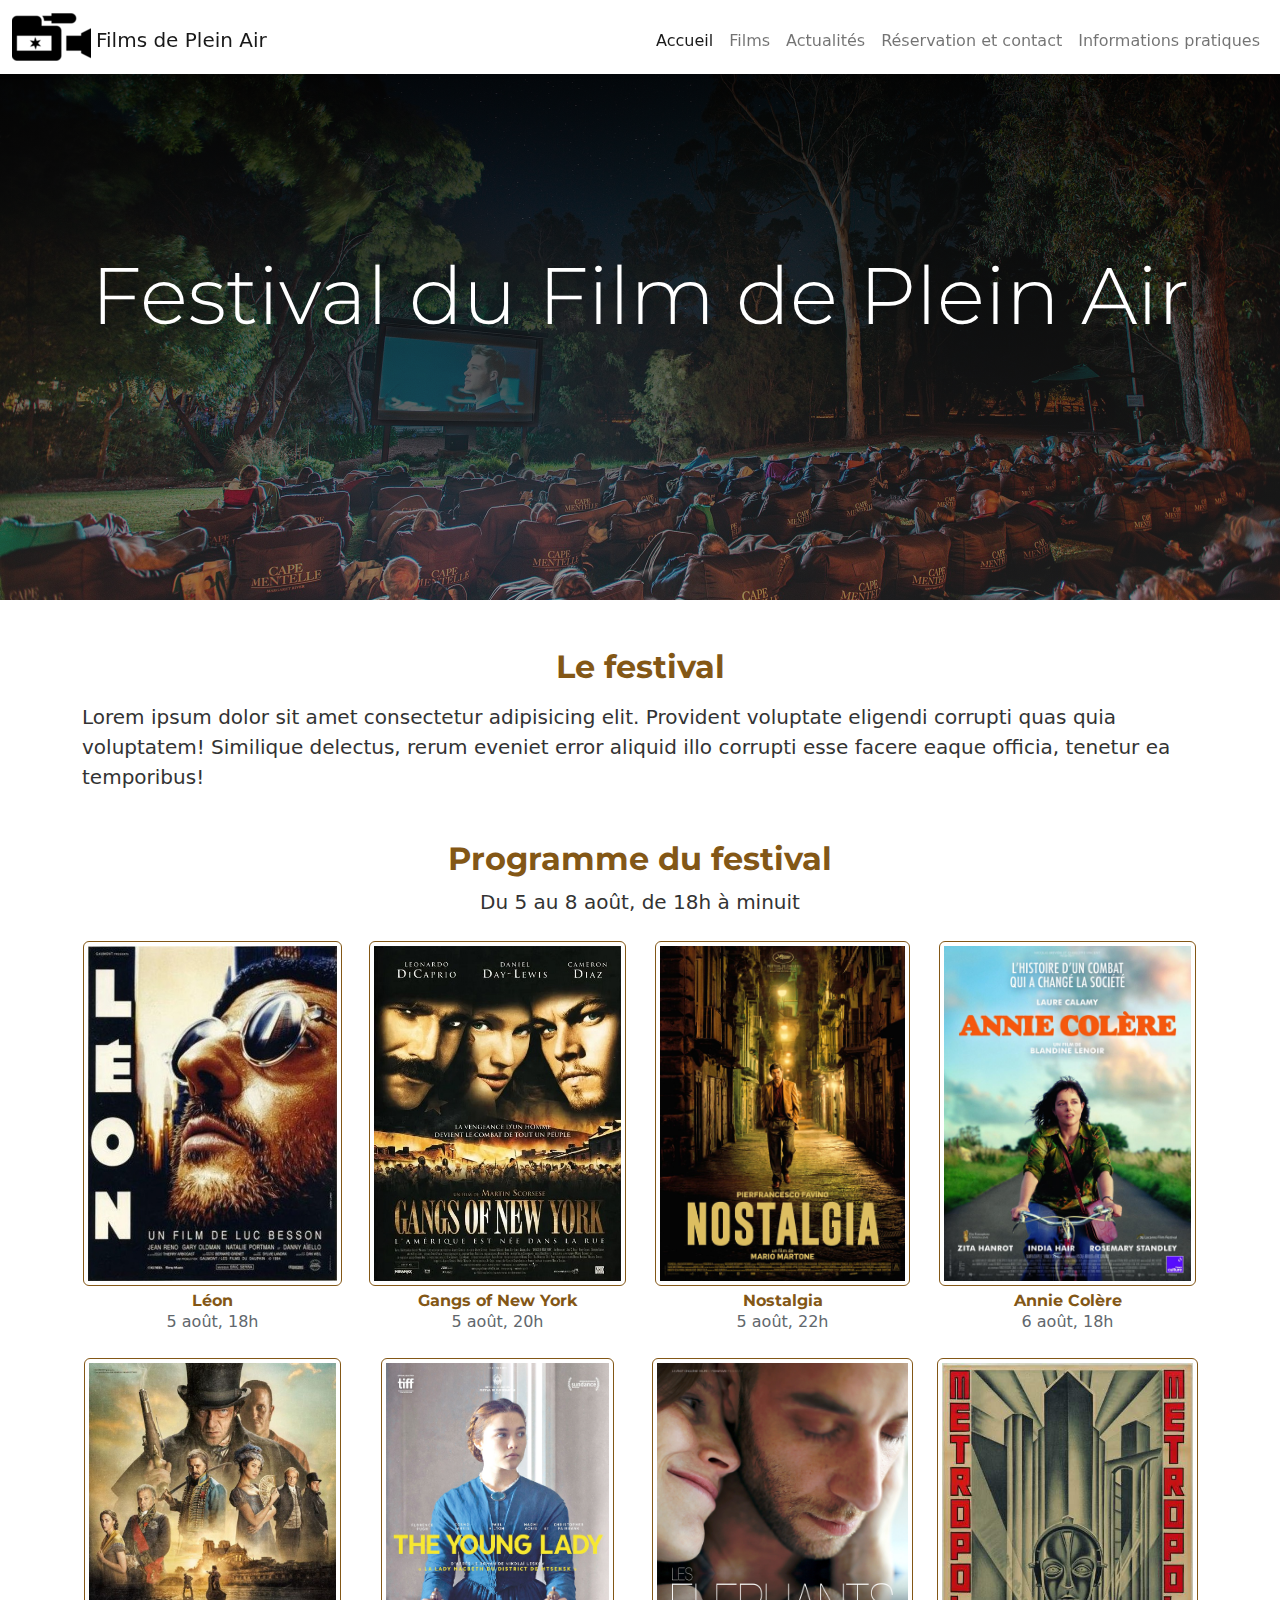
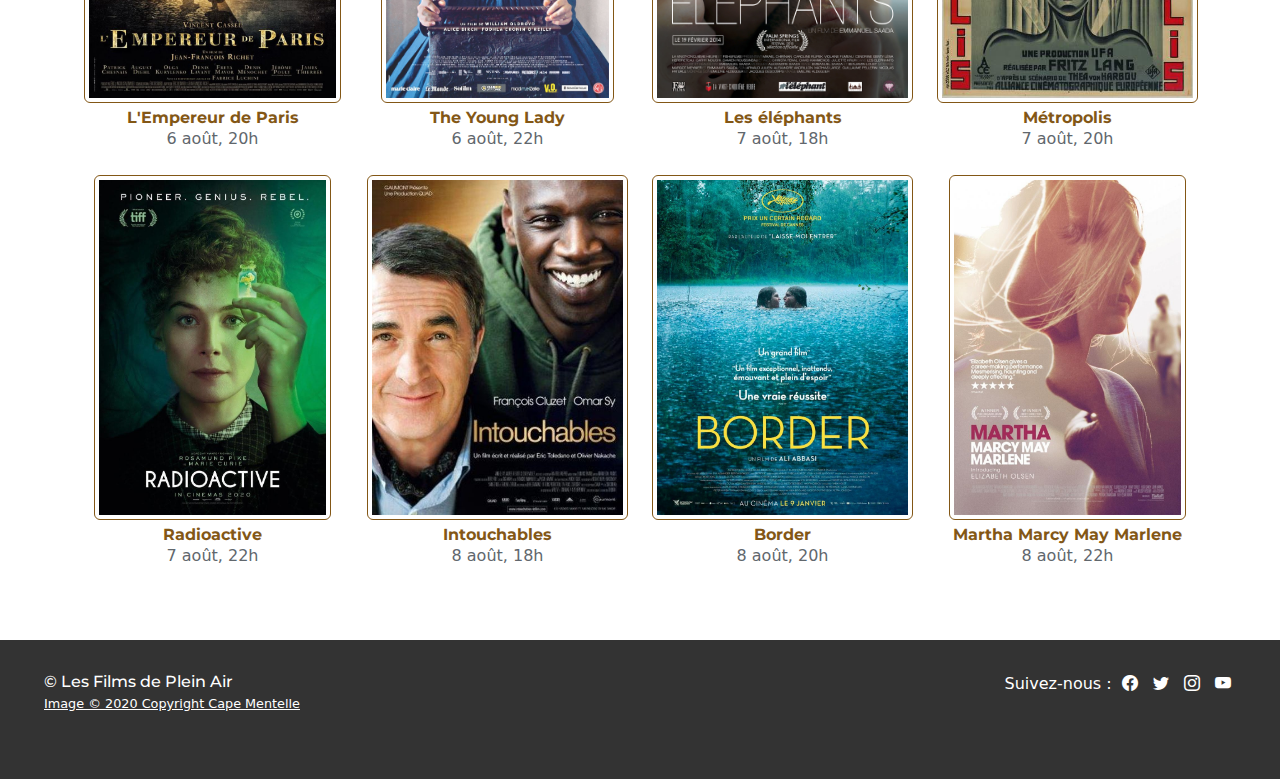
==== index.html @ f64c0fcd "first commit" ====
<!DOCTYPE html>
<html lang="fr">

<head>
    <meta charset="UTF-8">
    <meta http-equiv="X-UA-Compatible" content="IE=edge">
    <meta name="viewport" content="width=device-width, initial-scale=1.0">
    <title>Festival du Film de Plein Air</title>
    <link rel="stylesheet" href="https://cdn.jsdelivr.net/npm/bootstrap-icons@1.10.3/font/bootstrap-icons.css">
    <link rel="stylesheet" href="/bootstrap/bootstrap.min.css">
    <link rel="stylesheet" type="text/css" href="css/style.css">
</head>

<body>
    <nav class="navbar navbar-expand-lg bg-white fixed-top shadow-sm">
        <div class="container-fluid">
            <a class="navbar-brand d-flex justify-content-center align-items-center" href="/">
                <img src="/img/logo.png" alt="logo caméra" class="d-inline-block align-text-center">
                <span class="logo-text">Films de Plein Air</span>
            </a>
            <button class="navbar-toggler" type="button" data-bs-toggle="collapse"
                data-bs-target="#navbarSupportedContent" aria-controls="navbarSupportedContent" aria-expanded="false"
                aria-label="Toggle navigation">
                <span class="navbar-toggler-icon"></span>
            </button>
            <div class="collapse navbar-collapse" id="navbarSupportedContent">
                <ul class="navbar-nav ms-auto mb-2 mb-lg-0">
                    <li class="nav-item">
                        <a class="nav-link active" aria-current="page" href="/">Accueil</a>
                    </li>
                    <li class="nav-item">
                        <a class="nav-link" href="/movies.html">Films</a>
                    </li>
                    <li class="nav-item">
                        <a class="nav-link" href="/blog.html">Actualités</a>
                    </li>
                    <li class="nav-item">
                        <a class="nav-link" href="/contact.html">Réservation et contact</a>
                    </li>
                    <li class="nav-item">
                        <a class="nav-link" href="/info.html">Informations pratiques</a>
                    </li>
                </ul>
            </div>
        </div>
    </nav>

    <header class="header">
        <h1 class="display-1 text-center">Festival du Film de Plein Air</h1>
    </header>

    <main class="container my-5">
        <article>
            <h2 class="text-center">Le festival</h2>
            <p class="lead mt-3">Lorem ipsum dolor sit amet consectetur adipisicing elit. Provident voluptate eligendi corrupti quas quia
                voluptatem! Similique delectus, rerum eveniet error aliquid illo corrupti esse facere eaque officia,
                tenetur
                ea temporibus!</p>
        </article>

        <article class="mt-5">
            <h2 class="text-center">Programme du festival</h2>
            <p class="lead text-center mb-4">Du 5 au 8 août, de 18h à minuit</p>

            <div class="row">
                <div class="col-md-6 col-lg-4 col-xl-3">
                    <section class="card-movie">
                        <figure class="img-thumbnail">
                            <img src="/img/Leon_reference.jpg" alt="Léon">
                        </figure>
                        <h3>Léon</h3>
                        <p>5 août, 18h</p>
                    </section>
                </div>

                <div class="col-md-6 col-lg-4 col-xl-3">
                    <section class="card-movie">
                        <figure class="img-thumbnail">
                            <img src="/img/Gangs-Of-New-York-AFFICHE-CINEMA-ORIGINALE-1.jpg" alt="Gangs of New York">
                        </figure>
                        <h3>Gangs of New York</h3>
                        <p>5 août, 20h</p>
                    </section>
                </div>

                <div class="col-md-6 col-lg-4 col-xl-3">
                    <section class="card-movie">
                        <figure class="img-thumbnail">
                            <img src="/img/8c645110-6197-4157-8cfa-c59da44d924f.jpeg" alt="Nostalgia">
                        </figure>
                        <h3>Nostalgia</h3>
                        <p>5 août, 22h</p>
                    </section>
                </div>

                <div class="col-md-6 col-lg-4 col-xl-3">
                    <section class="card-movie">
                        <figure class="img-thumbnail">
                            <img src="/img/ddb61e9c-17ae-4c2a-aa5f-fc1237b4a060.jpeg" alt="Annie Colère">
                        </figure>
                        <h3>Annie Colère</h3>
                        <p>6 août, 18h</p>
                    </section>
                </div>

                <div class="col-md-6 col-lg-4 col-xl-3">
                    <section class="card-movie">
                        <figure class="img-thumbnail">
                            <img src="/img/php2eCjHe.jpg" alt="L'Empereur de Paris">
                        </figure>
                        <h3>L'Empereur de Paris</h3>
                        <p>6 août, 20h</p>
                    </section>
                </div>

                <div class="col-md-6 col-lg-4 col-xl-3">
                    <section class="card-movie">
                        <figure class="img-thumbnail">
                            <img src="/img/VOUS_CINE_2.jpg" alt="The Young Lady">
                        </figure>
                        <h3>The Young Lady</h3>
                        <p>6 août, 22h</p>
                    </section>
                </div>

                <div class="col-md-6 col-lg-4 col-xl-3">
                    <section class="card-movie">
                        <figure class="img-thumbnail">
                            <img src="/img/375923.jpg" alt="Les éléphants">
                        </figure>
                        <h3>Les éléphants</h3>
                        <p>7 août, 18h</p>
                    </section>
                </div>

                <div class="col-md-6 col-lg-4 col-xl-3">
                    <section class="card-movie">
                        <figure class="img-thumbnail">
                            <img src="/img/metropolis-BnF-DR.jpg" alt="Métropolis">
                        </figure>
                        <h3>Métropolis</h3>
                        <p>7 août, 20h</p>
                    </section>
                </div>

                <div class="col-md-6 col-lg-4 col-xl-3">
                    <section class="card-movie">
                        <figure class="img-thumbnail">
                            <img src="/img/affiche-radioactive.jpg" alt="Radioactive">
                        </figure>
                        <h3>Radioactive</h3>
                        <p>7 août, 22h</p>
                    </section>
                </div>

                <div class="col-md-6 col-lg-4 col-xl-3">
                    <section class="card-movie">
                        <figure class="img-thumbnail">
                            <img src="/img/Intouchables_reference.jpg" alt="Intouchables">
                        </figure>
                        <h3>Intouchables</h3>
                        <p>8 août, 18h</p>
                    </section>
                </div>

                <div class="col-md-6 col-lg-4 col-xl-3">
                    <section class="card-movie">
                        <figure class="img-thumbnail">
                            <img src="/img/top-20-des-plus-belles-affiches-de-films-de-2019-folkr-border-800x1067.jpg" alt="Border">
                        </figure>
                        <h3>Border</h3>
                        <p>8 août, 20h</p>
                    </section>
                </div>

                <div class="col-md-6 col-lg-4 col-xl-3">
                    <section class="card-movie">
                        <figure class="img-thumbnail">
                            <img src="/img/affiche-martha-marcy-may-marlene.jpg" alt="Martha Marcy May Marlene">
                        </figure>
                        <h3>Martha Marcy May Marlene</h3>
                        <p>8 août, 22h</p>
                    </section>
                </div>
            </div>
        </article>
    </main>

    <footer class="footer">
        <div class="container-fluid">
            <div class="row">
                <div class="col-md-6">
                    <h2 class="h6">© Les Films de Plein Air</h2>
                    <small>
                        <a href="https://commons.wikimedia.org/wiki/File:Movies_At_Cape_Mentelle.jpg">Image © 2020 Copyright Cape Mentelle</a>
                    </small>
                </div>
                <div class="col-md-6 text-end">
                    Suivez-nous : 
                    <a href="#" title="facebook" class="social"><i class="bi bi-facebook"></i></a>
                    <a href="#" title="twitter" class="social"><i class="bi bi-twitter"></i></a>
                    <a href="#" title="instagram" class="social"><i class="bi bi-instagram"></i></a>
                    <a href="#" title="youtube" class="social"><i class="bi bi-youtube"></i></a>
                </div>
            </div>
        </div>
    </footer>


    <script src="/bootstrap/popper.min.js"></script>
    <script src="/bootstrap/bootstrap.bundle.min.js"></script>
</body>

</html>
---- css/style.css ----
/*-------------------------------------------*\
Basic styles
\*-------------------------------------------*/
@font-face {
    font-family: Montserrat;
    src: url(font/Montserrat-VariableFont_wght.ttf);
}

body,
html {
    color: #333;
}

.text-muted {
    color: #61676D;
}

h1,
h2,
h3,
h4,
h5,
h6 {
    font-family: Montserrat;
}

.btn-default {
    background: #835716;
    border-color: #835716;
    color: #fff;
}

.btn-default:hover {
    background: #5a3d12;
    border-color: #5a3d12;
    color: #fff;
}

.container h2,
.container h3 {
    font-family: Montserrat;
    color: #835716;
    font-weight: bold;
}

.color-icon {
    color: #835716;
}

.card {
    border-color: #835716;
}

/*-------------------------------------------*\
Header style
\*-------------------------------------------*/
.header {
    height: 600px;
    background: linear-gradient(to bottom, rgba(0, 0, 0, 0.92), rgba(54, 54, 54, 0.5)),
        url("./img/640px-Movies_At_Cape_Mentelle.jpg") center center / cover no-repeat;
    color: #fff;
    display: flex;
    justify-content: center;
    flex-direction: column;
}

@media (min-width:992px) {
    .header {
        background: linear-gradient(to bottom, rgba(0, 0, 0, 0.92), rgba(54, 54, 54, 0.5)),
            url("./img/2560px-Movies_At_Cape_Mentelle.jpg") center center / cover no-repeat;
    }
}

.nav-link::after {
    content: '';
    display: block;
    height: 1.4px;
    width: 0;
    transition: all 0.3s ease-in-out;
}

.nav-link:hover::after {
    width: 100%;
    background: rgba(0, 0, 0, 0.7);
}

.logo-text {
    display: block;
    margin-left: 5px;
    padding-top: 5px;
}

@media (min-width:992px) {
    .navbar .nav-item {
        padding-top: 10px;
    }
}

/*-------------------------------------------*\
Footer style
\*-------------------------------------------*/

.footer {
    padding: 2rem 2rem 4rem;
    background: #333;
    color: #fff;
}

.footer a {
    color: inherit;
}

.footer h2 {
    margin-bottom: 0;
}

.footer small {
    font-size: 0.8rem;
}

.social {
    display: inline-block;
    margin: 0 5px;
}

/*-------------------------------------------*\
Index style
\*-------------------------------------------*/
.card-movie {
    margin-bottom: 1.5rem;
}

.card-movie .img-thumbnail {
    display: block;
    margin: 0 auto;
    border: 1px solid #835716;
    width: fit-content;
}

.card-movie .img-thumbnail img {
    max-width: 100%;
    height: 335px;
}

.card-movie img {
    transition: all 0.3s ease-in-out;
}

.card-movie img:hover {
    filter: brightness(50%);
}

.card-movie h3 {
    font-size: 1rem;
    margin-top: .3rem;
    margin-bottom: 0;
    text-align: center;
}

.card-movie p {
    text-align: center;
    color: #61676D;
}

/*-------------------------------------------*\
Films style
\*-------------------------------------------*/

.img-rounded-movie {
    border-top-left-radius: 0.375rem;
    border-top-right-radius: 0.375rem;
}

@media (min-width:992px) {
    .img-rounded-movie {
        border-radius: 0;
        border-bottom-left-radius: 0.375rem;
        border-top-left-radius: 0.375rem;
    }

    .card .img-rounded-movie {
        height: 270px;
        width: 100%;
    }
}

.card {
    margin-bottom: 15px;
}

/*-------------------------------------------*\
Blog style
\*-------------------------------------------*/


.card-title {
    color: #835716;
}

.card-title a {
    color: inherit;
    text-decoration: none;
}

.link-post::after {
    content: '';
    display: block;
    height: 1.4px;
    width: 0;
    transition: all 0.5s ease-in-out;
}

.link-post:hover::after {
    width: 100%;
    background: #835716;
}

.pagination .page-link {
    color: #835716;
}

.pagination .active>.page-link,
.page-link.active {
    color: #fff;
    background-color: #835716;
    border-color: #835716;
}

.pagination .page-link:focus {
    box-shadow: 0 0 0 0.25rem rgba(131, 87, 22, .25);
}

/*-------------------------------------------*\
Forms style
\*-------------------------------------------*/

.form-card {
    border-radius: 0.375rem;
}

.header-form {
    background: #835716;
    border-radius: 0.375rem 0.375rem 0 0;
    border: 1px solid #835716;
    padding: 2rem 0 1rem;
}

.header-form .title-form {
    color: #fff;
    font-size: 1.75rem;
    text-align: center;
    font-weight: 700;
}

.form-body {
    padding: 2rem 3rem;
}

.form-section {
    position: relative;
    margin-top: 1.5rem;
    margin-bottom: 1.5rem;
}

.form-label {
    position: absolute;
    top: 0;
    left: 0;
    font-size: 1rem;
    color: #757575;
    cursor: text;
    transition: all .3s ease-in-out;
}

.form-default {
    background-color: transparent;
    border: 0;
    border-bottom: 1px solid #757575;
    border-radius: 0;
    outline: 0;
    padding-left: 0;
    padding-right: 0;
}

.form-default:focus,
.form-default-active {
    outline: 0;
    box-shadow: 0 0 0 0;
    border-bottom: 1px solid #835716;
}

.form-default:focus+.form-label,
.form-control+.label-active {
    color: #835716;
    transform: translateY(-16px) translateX(-6px) scale(0.9);
}

.form-default.form-select:focus+.form-label,
.form-select+.form-label,
.form-select+.label-active {
    color: #835716;
    transform: translateY(-16px) translateX(0px) scale(0.9);
}

iframe {
    width: 100%;
}
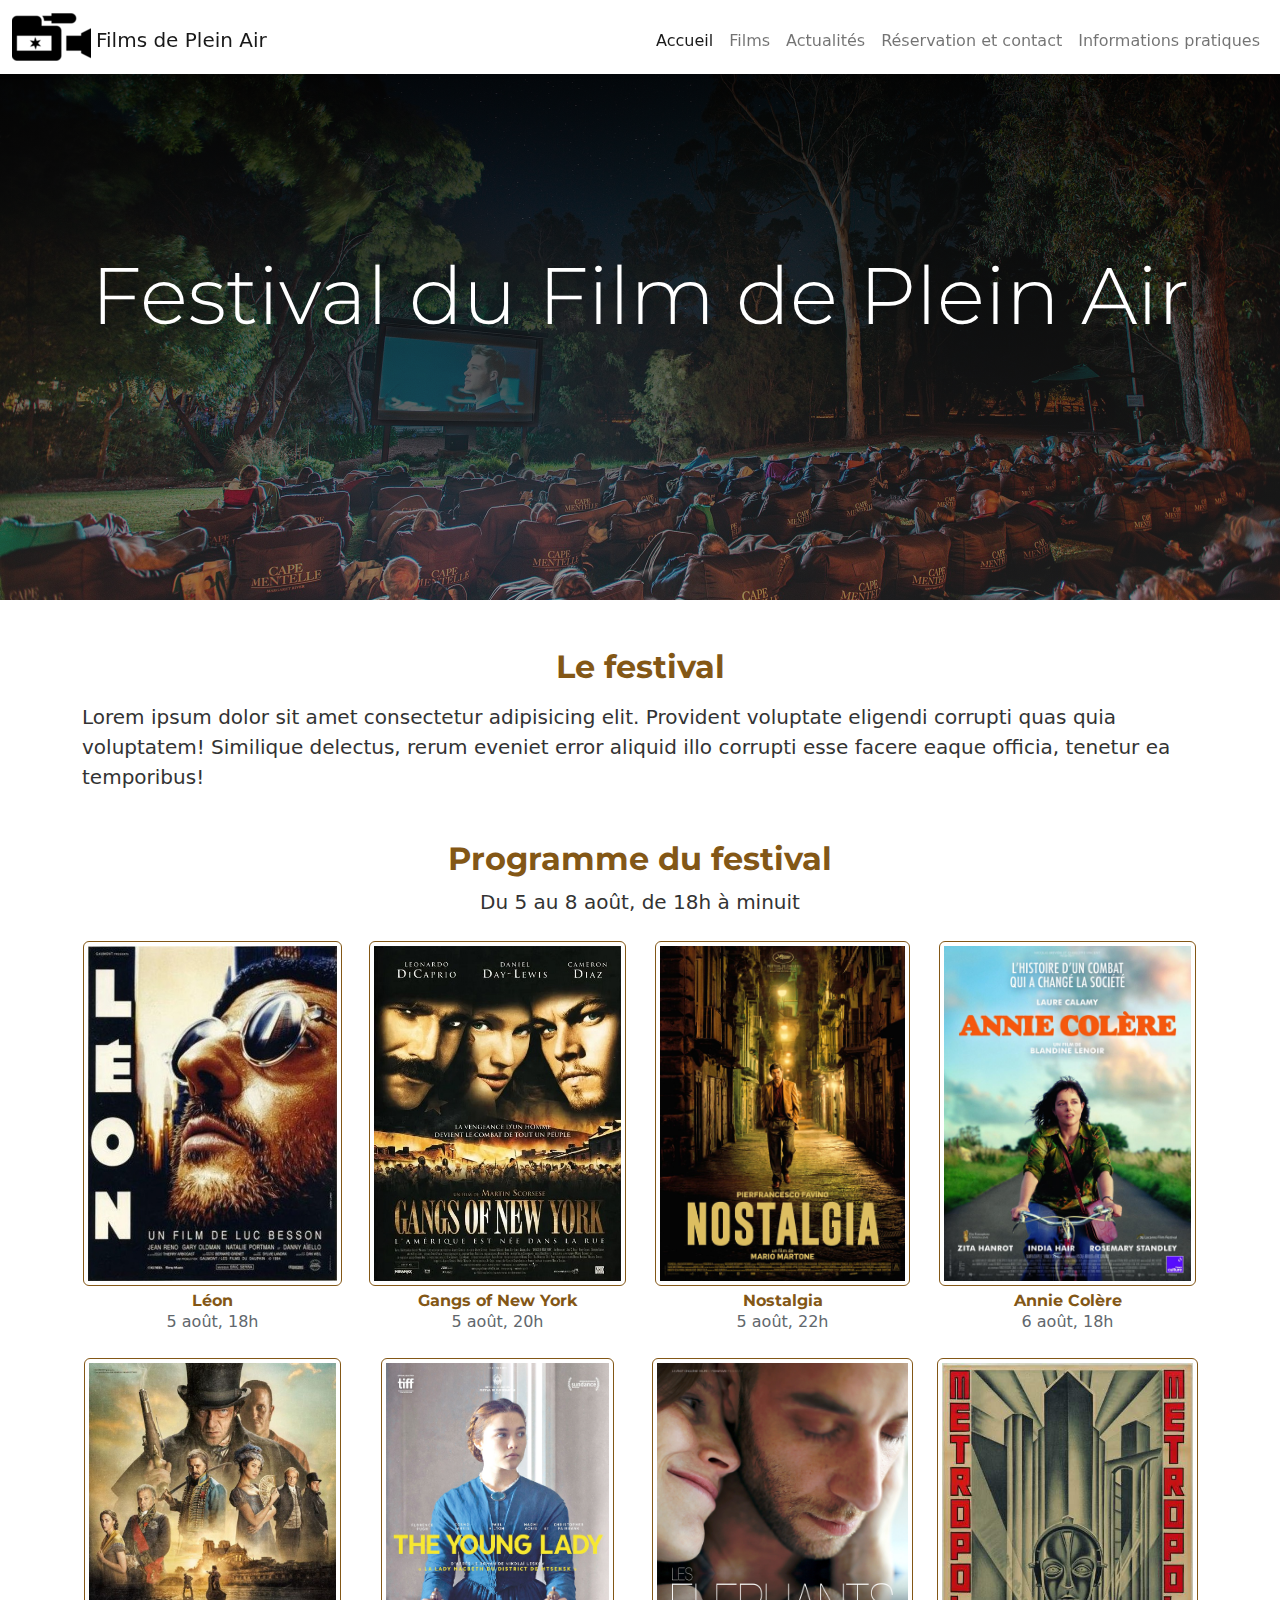
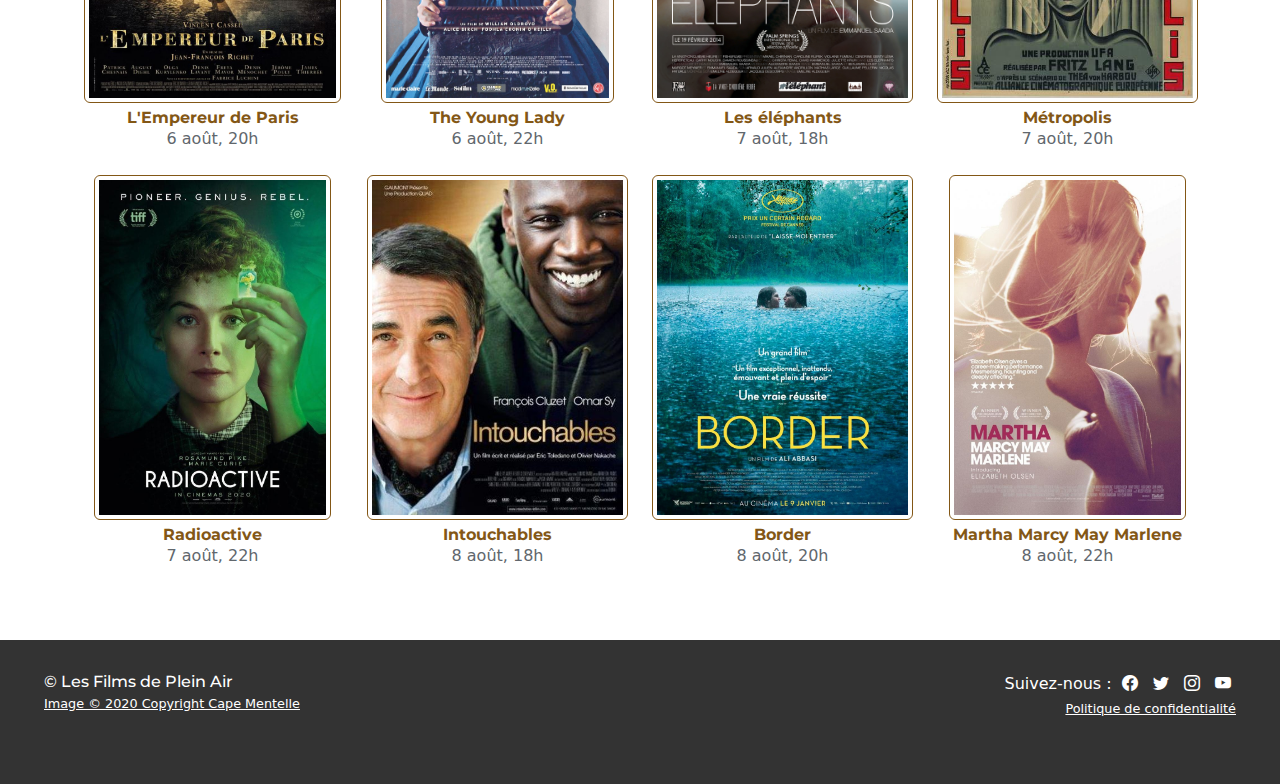
==== commit 599a49ab: "add: politique de confidentialité" ====
--- a/index.html
+++ b/index.html
@@ -51,7 +51,7 @@
 
     <main class="container my-5">
         <article>
-            <h2 class="text-center">Le festival</h2>
+            <h2 class="text-center" id="about">Le festival</h2>
             <p class="lead mt-3">Lorem ipsum dolor sit amet consectetur adipisicing elit. Provident voluptate eligendi corrupti quas quia
                 voluptatem! Similique delectus, rerum eveniet error aliquid illo corrupti esse facere eaque officia,
                 tenetur
@@ -59,7 +59,7 @@
         </article>
 
         <article class="mt-5">
-            <h2 class="text-center">Programme du festival</h2>
+            <h2 class="text-center" id="programm">Programme du festival</h2>
             <p class="lead text-center mb-4">Du 5 au 8 août, de 18h à minuit</p>
 
             <div class="row">
@@ -196,11 +196,14 @@
                     </small>
                 </div>
                 <div class="col-md-6 text-end">
-                    Suivez-nous : 
-                    <a href="#" title="facebook" class="social"><i class="bi bi-facebook"></i></a>
-                    <a href="#" title="twitter" class="social"><i class="bi bi-twitter"></i></a>
-                    <a href="#" title="instagram" class="social"><i class="bi bi-instagram"></i></a>
-                    <a href="#" title="youtube" class="social"><i class="bi bi-youtube"></i></a>
+                    <div>
+                        Suivez-nous : 
+                        <a href="#" title="facebook" class="social"><i class="bi bi-facebook"></i></a>
+                        <a href="#" title="twitter" class="social"><i class="bi bi-twitter"></i></a>
+                        <a href="#" title="instagram" class="social"><i class="bi bi-instagram"></i></a>
+                        <a href="#" title="youtube" class="social"><i class="bi bi-youtube"></i></a>
+                    </div>
+                    <small><a href="#">Politique de confidentialité</a></small>
                 </div>
             </div>
         </div>
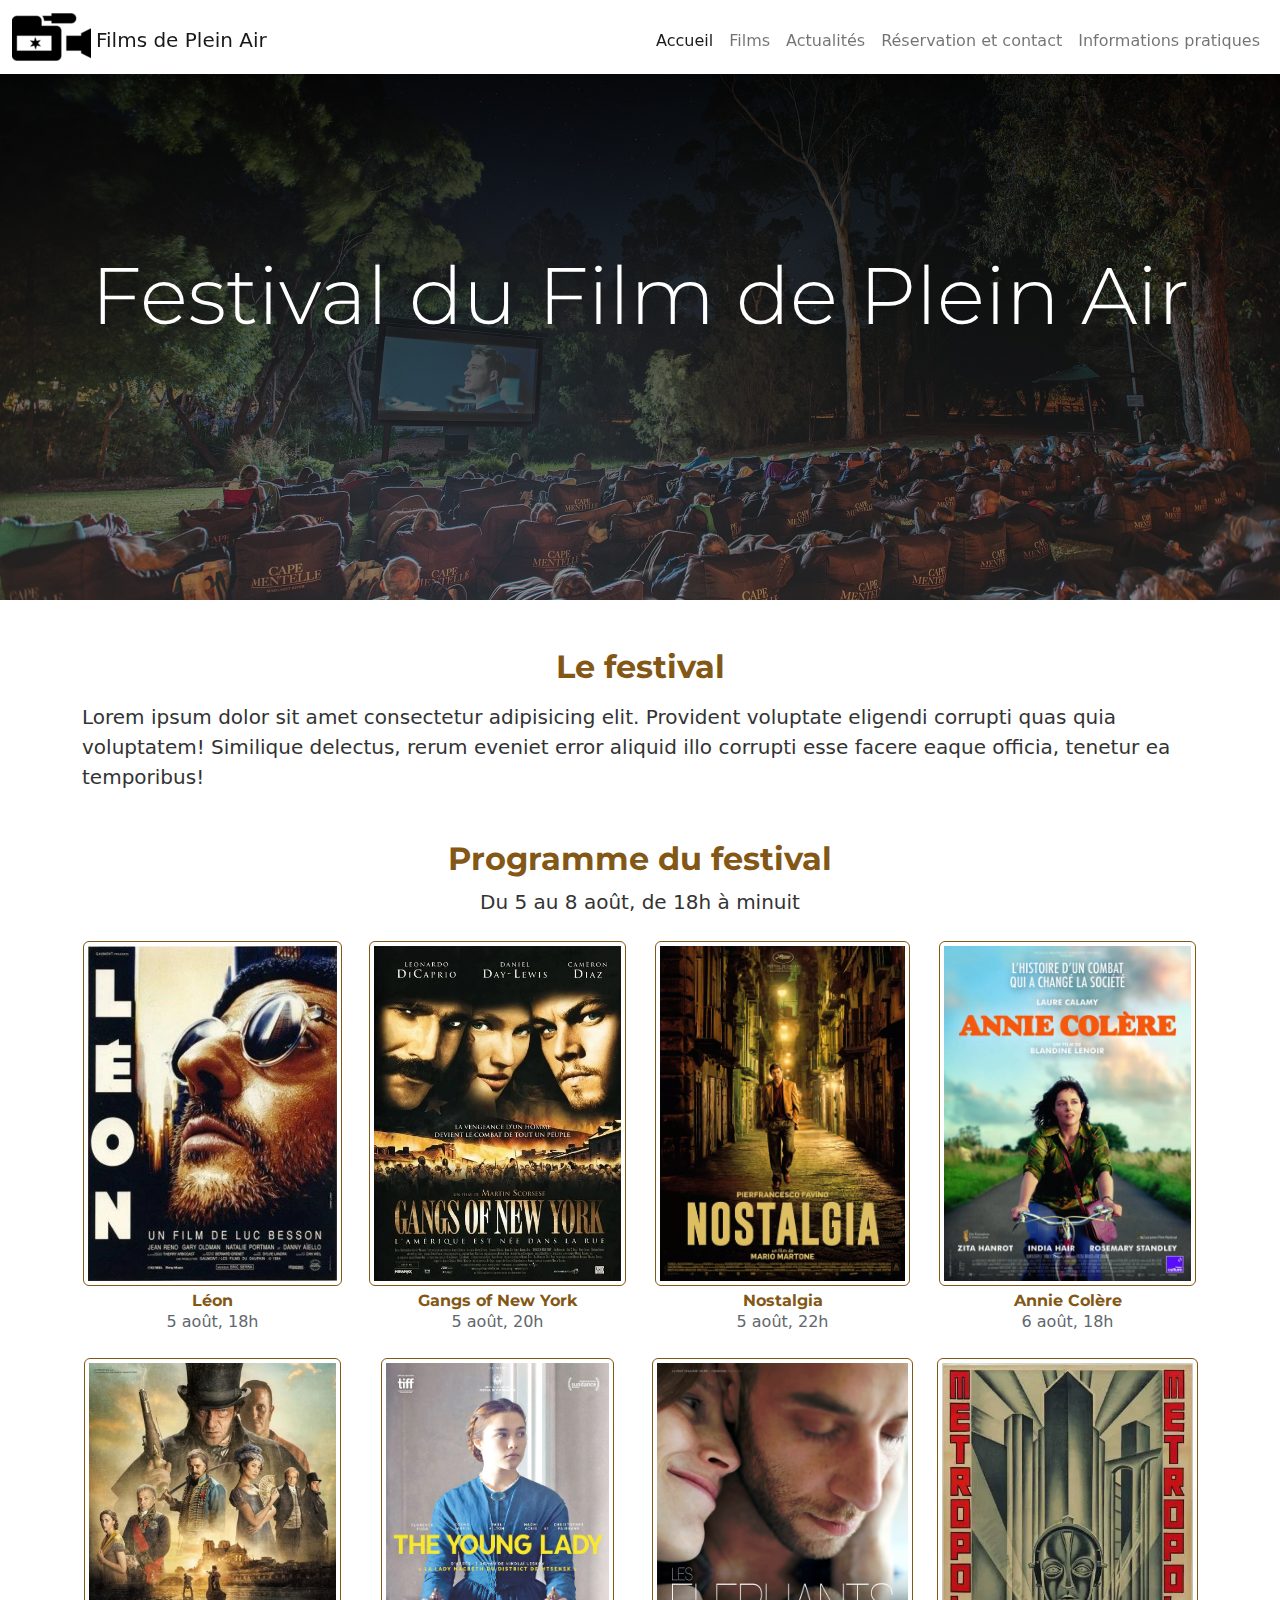
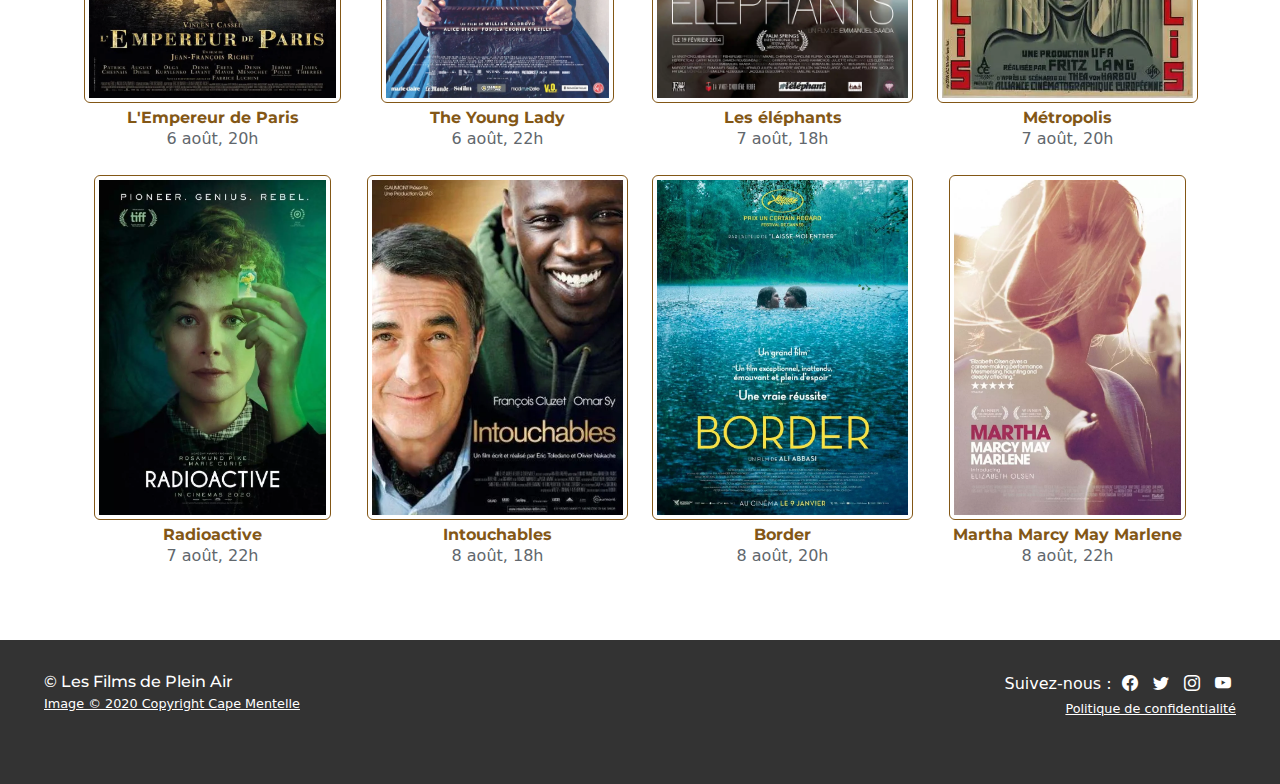
==== commit ff763dec: "change: conversion images en webp" ====
--- a/index.html
+++ b/index.html
@@ -7,6 +7,7 @@
     <meta name="viewport" content="width=device-width, initial-scale=1.0">
     <title>Festival du Film de Plein Air</title>
     <link rel="stylesheet" href="https://cdn.jsdelivr.net/npm/bootstrap-icons@1.10.3/font/bootstrap-icons.css">
+    <meta name="description" content="Festival du Film de Plein Air vous propose de regarder des films d'auteur au parc Monceau du 5 au 8 août">
     <link rel="stylesheet" href="/bootstrap/bootstrap.min.css">
     <link rel="stylesheet" type="text/css" href="css/style.css">
 </head>
@@ -66,7 +67,7 @@
                 <div class="col-md-6 col-lg-4 col-xl-3">
                     <section class="card-movie">
                         <figure class="img-thumbnail">
-                            <img src="/img/Leon_reference.jpg" alt="Léon">
+                            <img src="/img/Leon_reference.webp" alt="Léon">
                         </figure>
                         <h3>Léon</h3>
                         <p>5 août, 18h</p>
@@ -76,7 +77,7 @@
                 <div class="col-md-6 col-lg-4 col-xl-3">
                     <section class="card-movie">
                         <figure class="img-thumbnail">
-                            <img src="/img/Gangs-Of-New-York-AFFICHE-CINEMA-ORIGINALE-1.jpg" alt="Gangs of New York">
+                            <img src="/img/Gangs-Of-New-York-AFFICHE-CINEMA-ORIGINALE-1.webp" alt="Gangs of New York">
                         </figure>
                         <h3>Gangs of New York</h3>
                         <p>5 août, 20h</p>
@@ -86,7 +87,7 @@
                 <div class="col-md-6 col-lg-4 col-xl-3">
                     <section class="card-movie">
                         <figure class="img-thumbnail">
-                            <img src="/img/8c645110-6197-4157-8cfa-c59da44d924f.jpeg" alt="Nostalgia">
+                            <img src="/img/8c645110-6197-4157-8cfa-c59da44d924f.webp" alt="Nostalgia">
                         </figure>
                         <h3>Nostalgia</h3>
                         <p>5 août, 22h</p>
@@ -96,7 +97,7 @@
                 <div class="col-md-6 col-lg-4 col-xl-3">
                     <section class="card-movie">
                         <figure class="img-thumbnail">
-                            <img src="/img/ddb61e9c-17ae-4c2a-aa5f-fc1237b4a060.jpeg" alt="Annie Colère">
+                            <img src="/img/ddb61e9c-17ae-4c2a-aa5f-fc1237b4a060.webp" alt="Annie Colère">
                         </figure>
                         <h3>Annie Colère</h3>
                         <p>6 août, 18h</p>
@@ -106,7 +107,7 @@
                 <div class="col-md-6 col-lg-4 col-xl-3">
                     <section class="card-movie">
                         <figure class="img-thumbnail">
-                            <img src="/img/php2eCjHe.jpg" alt="L'Empereur de Paris">
+                            <img src="/img/php2eCjHe.webp" alt="L'Empereur de Paris">
                         </figure>
                         <h3>L'Empereur de Paris</h3>
                         <p>6 août, 20h</p>
@@ -116,7 +117,7 @@
                 <div class="col-md-6 col-lg-4 col-xl-3">
                     <section class="card-movie">
                         <figure class="img-thumbnail">
-                            <img src="/img/VOUS_CINE_2.jpg" alt="The Young Lady">
+                            <img src="/img/VOUS_CINE_2.webp" alt="The Young Lady">
                         </figure>
                         <h3>The Young Lady</h3>
                         <p>6 août, 22h</p>
@@ -126,7 +127,7 @@
                 <div class="col-md-6 col-lg-4 col-xl-3">
                     <section class="card-movie">
                         <figure class="img-thumbnail">
-                            <img src="/img/375923.jpg" alt="Les éléphants">
+                            <img src="/img/375923.webp" alt="Les éléphants">
                         </figure>
                         <h3>Les éléphants</h3>
                         <p>7 août, 18h</p>
@@ -136,7 +137,7 @@
                 <div class="col-md-6 col-lg-4 col-xl-3">
                     <section class="card-movie">
                         <figure class="img-thumbnail">
-                            <img src="/img/metropolis-BnF-DR.jpg" alt="Métropolis">
+                            <img src="/img/metropolis-BnF-DR.webp" alt="Métropolis">
                         </figure>
                         <h3>Métropolis</h3>
                         <p>7 août, 20h</p>
@@ -146,7 +147,7 @@
                 <div class="col-md-6 col-lg-4 col-xl-3">
                     <section class="card-movie">
                         <figure class="img-thumbnail">
-                            <img src="/img/affiche-radioactive.jpg" alt="Radioactive">
+                            <img src="/img/affiche-radioactive.webp" alt="Radioactive">
                         </figure>
                         <h3>Radioactive</h3>
                         <p>7 août, 22h</p>
@@ -156,7 +157,7 @@
                 <div class="col-md-6 col-lg-4 col-xl-3">
                     <section class="card-movie">
                         <figure class="img-thumbnail">
-                            <img src="/img/Intouchables_reference.jpg" alt="Intouchables">
+                            <img src="/img/Intouchables_reference.webp" alt="Intouchables">
                         </figure>
                         <h3>Intouchables</h3>
                         <p>8 août, 18h</p>
@@ -166,7 +167,7 @@
                 <div class="col-md-6 col-lg-4 col-xl-3">
                     <section class="card-movie">
                         <figure class="img-thumbnail">
-                            <img src="/img/top-20-des-plus-belles-affiches-de-films-de-2019-folkr-border-800x1067.jpg" alt="Border">
+                            <img src="/img/top-20-des-plus-belles-affiches-de-films-de-2019-folkr-border-800x1067.webp" alt="Border">
                         </figure>
                         <h3>Border</h3>
                         <p>8 août, 20h</p>
@@ -176,7 +177,7 @@
                 <div class="col-md-6 col-lg-4 col-xl-3">
                     <section class="card-movie">
                         <figure class="img-thumbnail">
-                            <img src="/img/affiche-martha-marcy-may-marlene.jpg" alt="Martha Marcy May Marlene">
+                            <img src="/img/affiche-martha-marcy-may-marlene.webp" alt="Martha Marcy May Marlene">
                         </figure>
                         <h3>Martha Marcy May Marlene</h3>
                         <p>8 août, 22h</p>
--- a/css/style.css
+++ b/css/style.css
@@ -57,7 +57,7 @@
 .header {
     height: 600px;
     background: linear-gradient(to bottom, rgba(0, 0, 0, 0.92), rgba(54, 54, 54, 0.5)),
-        url("./img/640px-Movies_At_Cape_Mentelle.jpg") center center / cover no-repeat;
+        url("./img/640px-Movies_At_Cape_Mentelle.webp") center center / cover no-repeat;
     color: #fff;
     display: flex;
     justify-content: center;
@@ -67,7 +67,7 @@
 @media (min-width:992px) {
     .header {
         background: linear-gradient(to bottom, rgba(0, 0, 0, 0.92), rgba(54, 54, 54, 0.5)),
-            url("./img/2560px-Movies_At_Cape_Mentelle.jpg") center center / cover no-repeat;
+            url("./img/2560px-Movies_At_Cape_Mentelle.webp") center center / cover no-repeat;
     }
 }
 
